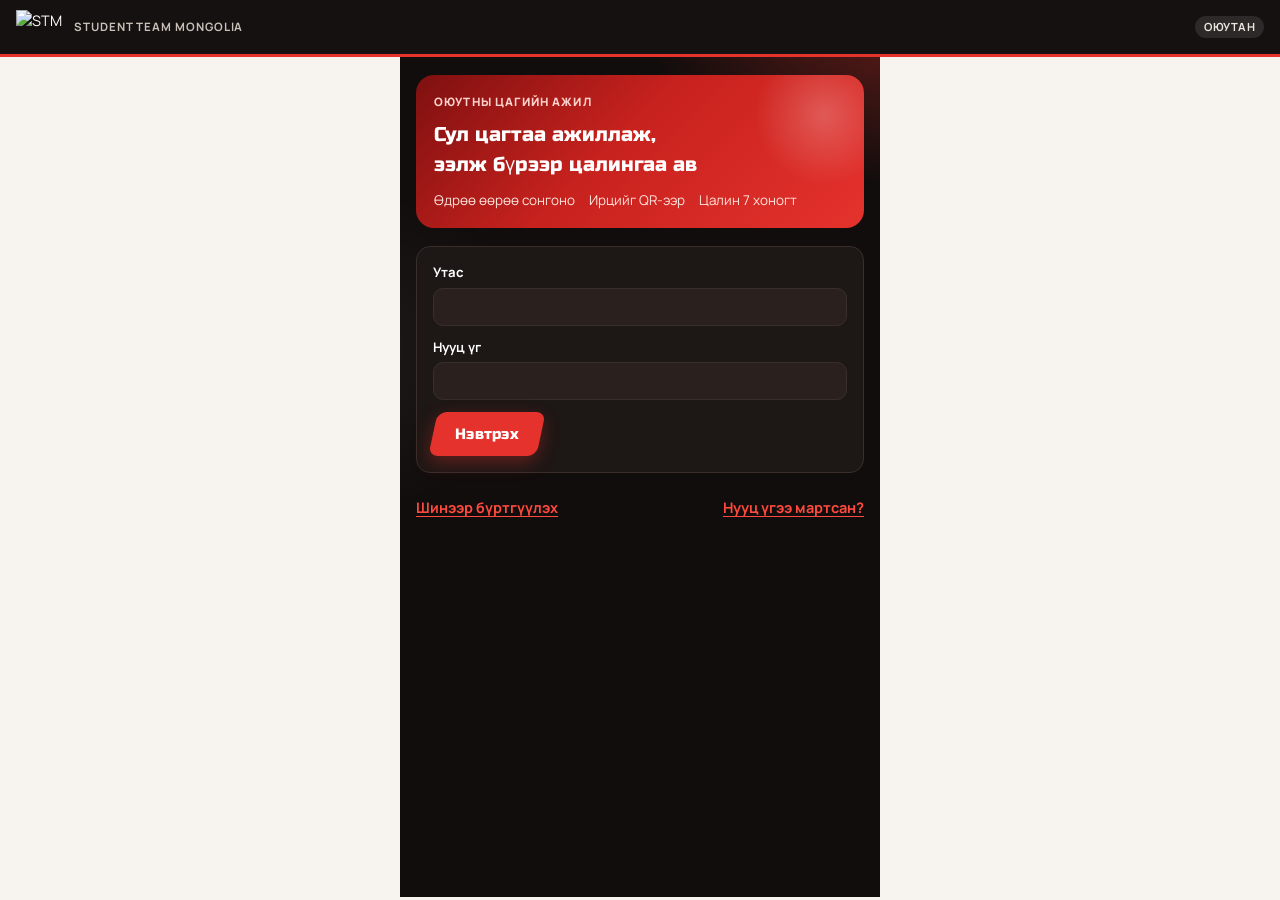
==== index.html @ 78bfb68c "STM апп: шинэ хувилбар" ====
<!doctype html>
<html lang="mn">
<head>
<meta charset="utf-8">
<meta name="viewport" content="width=device-width,initial-scale=1,viewport-fit=cover">
<title>Student Team Mongolia — цагийн ажил</title>
<meta name="theme-color" content="#141110">
<link rel="icon" href="icons/icon-192.png">
<link rel="apple-touch-icon" href="icons/apple-touch-icon.png">
<link rel="manifest" href="manifest-student.webmanifest">
<link rel="preconnect" href="https://fonts.googleapis.com">
<link rel="preconnect" href="https://fonts.gstatic.com" crossorigin>
<link rel="stylesheet" href="https://fonts.googleapis.com/css2?family=Russo+One&family=Manrope:wght@400;500;600;700;800&display=swap">
<link rel="stylesheet" href="app.css">
</head>
<body>
<div id="app"></div>
<div id="layer"></div>
<script>const ROLE = "student";</script>
<script src="config.js"></script>
<script src="logic.js"></script>
<script>if ("serviceWorker" in navigator) navigator.serviceWorker.register("sw.js");</script>
<script src="app.js"></script>
</body>
</html>
---- app.css ----
/* Layout: black top bar with the STM logo; admin/client = light work area with sidebar; student = dark neon phone column with bottom tabs */
:root{
  --ink:#141110; --black:#141110; --red:#E5322D; --red2:#FF5A3C; --yellow:#E5322D;
  --bg:#F7F4F0; --surface:#FFFFFF; --sunk:#F1ECE6; --fg:#161312; --muted:#6C655F; --line:#E7E0D8;
  --blue:#E5322D; --blue-ink:#FFFFFF; --blue-soft:#FDE6E3;
  --sun:#E5322D; --sun-soft:#FDE6E3; --sun-ink:#B3201C;
  --ok:#14804A; --ok-soft:#DDF4E7; --warn:#A35A00; --warn-soft:#FFEFD6; --bad:#C81E3A; --bad-soft:#FFE1E6;
  --display:"Russo One","Manrope",system-ui,sans-serif;
  --body:"Manrope",system-ui,-apple-system,"Segoe UI",sans-serif;
  --r:14px;
}
@media (prefers-color-scheme: dark){:root:not([data-theme="light"]){
  --bg:#121010; --surface:#1C1817; --sunk:#26201F; --fg:#F7F3EE; --muted:#ABA39A; --line:#352D2A;
  --blue:#FF5A4C; --blue-ink:#140C0B; --blue-soft:#3A1B18;
  --sun-soft:#3A1B18; --sun-ink:#FF9A8F;
  --ok:#5ED79A; --ok-soft:#123326; --warn:#FFB851; --warn-soft:#382609; --bad:#FF7A8C; --bad-soft:#3D1420;
  color-scheme:dark}}
:root[data-theme="dark"]{
  --bg:#121010; --surface:#1C1817; --sunk:#26201F; --fg:#F7F3EE; --muted:#ABA39A; --line:#352D2A;
  --blue:#FF5A4C; --blue-ink:#140C0B; --blue-soft:#3A1B18;
  --sun-soft:#3A1B18; --sun-ink:#FF9A8F;
  --ok:#5ED79A; --ok-soft:#123326; --warn:#FFB851; --warn-soft:#382609; --bad:#FF7A8C; --bad-soft:#3D1420;
  color-scheme:dark}
*{box-sizing:border-box}
html,body{min-height:100%}
body{background:var(--bg);color:var(--fg);font:14.5px/1.5 var(--body);margin:0}
h1,h2,h3{margin:0;text-wrap:balance}
h1{font-family:var(--display);font-weight:400;font-size:1.45rem;letter-spacing:.005em}
h2{font-family:var(--display);font-weight:400;font-size:1.08rem}
h3{font-size:.95rem;font-weight:800}
button,input,select,textarea{font:inherit;color:inherit}
button{cursor:pointer}
:focus-visible{outline:2px solid var(--blue);outline-offset:2px}
.num{font-variant-numeric:tabular-nums}
.muted{color:var(--muted)} .small{font-size:.82rem}
.row{display:flex;flex-wrap:wrap;gap:8px;align-items:center}
.between{justify-content:space-between}
.stack{display:grid;gap:12px}
.grid2{display:grid;grid-template-columns:repeat(auto-fit,minmax(240px,1fr));gap:12px}

/* top bar — always black so the red logo pops */
.top{position:sticky;top:env(safe-area-inset-top,0px);z-index:20;background:var(--black);color:#fff;padding:10px 16px;display:flex;flex-wrap:wrap;gap:10px;align-items:center;justify-content:space-between;border-bottom:3px solid var(--yellow)}
.brand{display:flex;align-items:center;gap:12px}
.brand img{height:34px;width:auto;display:block}
.brand span{font-size:.72rem;color:#C9C0B8;letter-spacing:.08em;text-transform:uppercase;font-weight:700}
.seg{display:inline-flex;background:var(--sunk);border-radius:999px;padding:3px;gap:2px}
.top .seg{background:rgba(255,255,255,.1)}
.seg button{border:0;background:transparent;padding:6px 14px;border-radius:999px;font-weight:700;font-size:.84rem;color:var(--muted)}
.top .seg button{color:#D8D0C8}
.seg button[aria-pressed="true"]{background:var(--surface);color:var(--fg)}
.top .seg button[aria-pressed="true"]{background:var(--yellow);color:#fff}
.top select{background:rgba(255,255,255,.1);color:#fff;border:1px solid rgba(255,255,255,.2);border-radius:999px;padding:6px 12px;font-weight:600}
.top select option{color:#141110}
.top .btn{background:transparent;border-color:rgba(255,255,255,.25);color:#fff}
.demo{font-size:.7rem;background:rgba(255,255,255,.1);color:#EDE6DE;padding:3px 9px;border-radius:999px;font-weight:700;letter-spacing:.04em;text-transform:uppercase}

/* admin shell */
.shell{display:grid;grid-template-columns:210px minmax(0,1fr);min-height:calc(100vh - 60px)}
.side{border-right:1px solid var(--line);background:var(--surface);padding:14px 10px;display:flex;flex-direction:column;gap:2px}
.side button{border:0;background:transparent;text-align:left;padding:9px 12px;border-radius:10px;font-weight:700;color:var(--muted);display:flex;justify-content:space-between;align-items:center}
.side button:hover{background:var(--sunk)}
.side button[aria-current="page"]{background:var(--blue-soft);color:var(--blue)}
.side .badge{background:var(--yellow);color:#fff;border-radius:999px;font-size:.7rem;padding:1px 7px;font-weight:800}
.main{padding:22px 16px 48px;min-width:0}
.wrap{max-width:1080px;margin:0 auto;display:grid;gap:18px}
@media (max-width:760px){
  .shell{grid-template-columns:1fr}
  .side{flex-direction:row;overflow-x:auto;border-right:0;border-bottom:1px solid var(--line);padding:8px 12px}
  .side button{white-space:nowrap;flex:none}
}

/* cards */
.card{background:var(--surface);border:1px solid var(--line);border-radius:var(--r);padding:16px;display:grid;gap:12px;min-width:0}
.kpis{display:grid;grid-template-columns:repeat(auto-fit,minmax(150px,1fr));gap:10px}
.kpi{background:var(--surface);border:1px solid var(--line);border-radius:var(--r);padding:12px 14px}
.kpi b{font-family:var(--display);font-weight:400;font-size:1.45rem;display:block;line-height:1.2}
.kpi span{font-size:.8rem;color:var(--muted)}
.alert{display:flex;gap:10px;align-items:flex-start;padding:10px 12px;border-radius:10px;font-size:.88rem;font-weight:600}
.alert.warn{background:var(--warn-soft);color:var(--warn)}
.alert.bad{background:var(--bad-soft);color:var(--bad)}
.alert.ok{background:var(--ok-soft);color:var(--ok)}
.alert.info{background:var(--blue-soft);color:var(--fg);font-weight:500}
.pill{display:inline-block;padding:2px 9px;border-radius:999px;font-size:.74rem;font-weight:800;white-space:nowrap}
.p-blue{background:var(--blue-soft);color:var(--blue)} .p-ok{background:var(--ok-soft);color:var(--ok)}
.p-warn{background:var(--warn-soft);color:var(--warn)} .p-bad{background:var(--bad-soft);color:var(--bad)}
.p-sun{background:var(--sun-soft);color:var(--sun-ink)} .p-grey{background:var(--sunk);color:var(--muted)}
.tag{display:inline-block;font-size:.72rem;padding:2px 8px;border:1px solid var(--line);border-radius:6px;color:var(--muted);font-weight:600}

/* buttons */
.btn{border:1px solid var(--line);background:var(--surface);padding:8px 14px;border-radius:10px;font-weight:700}
.btn:hover:not(:disabled){filter:brightness(1.05)}
.btn.primary{background:var(--blue);border-color:var(--blue);color:var(--blue-ink)}
.btn.sun{background:var(--yellow);border-color:var(--yellow);color:#fff}
.btn.danger{color:var(--bad);border-color:var(--bad);background:transparent}
.btn.sm{padding:5px 10px;font-size:.82rem}
.btn:disabled{opacity:.45;cursor:default}
/* brand CTA: slanted like the logo */
.cta{position:relative;z-index:0;border:0;background:transparent;color:#fff;font-family:var(--display);font-weight:400;letter-spacing:.02em;padding:11px 22px;font-size:.92rem}
.cta::before{content:"";position:absolute;inset:0;background:var(--yellow);border-radius:9px;transform:skewX(-12deg);z-index:-1;box-shadow:0 6px 18px rgba(229,50,45,.35)}
.cta:disabled{opacity:.45;cursor:default}
label.f{display:grid;gap:5px;font-size:.82rem;font-weight:700;min-width:0}
input[type=text],input[type=number],input[type=date],input[type=time],input[type=email],input[type=tel],input[type=password],select,textarea{width:100%;background:var(--bg);border:1px solid var(--line);border-radius:10px;padding:8px 10px;font-weight:500}
.chk{display:flex;gap:7px;align-items:center;font-size:.86rem;font-weight:600}

/* tables */
.tbl{overflow-x:auto;border:1px solid var(--line);border-radius:12px}
table{border-collapse:collapse;width:100%;font-size:.86rem}
th,td{text-align:left;padding:9px 11px;border-bottom:1px solid var(--line);vertical-align:top}
th{font-size:.7rem;text-transform:uppercase;letter-spacing:.07em;color:var(--muted);background:var(--sunk);font-weight:800}
tr:last-child td{border-bottom:0}
td.r,th.r{text-align:right}
.bar{height:6px;background:var(--sunk);border-radius:999px;overflow:hidden;min-width:70px}
.bar i{display:block;height:100%;background:var(--blue);border-radius:999px}
.checks{display:grid;gap:6px;font-size:.86rem}
.checks div{display:flex;gap:8px;align-items:flex-start}
.ck{width:18px;height:18px;border-radius:50%;flex:none;display:grid;place-items:center;font-size:.7rem;font-weight:800;margin-top:1px}
.ck.y{background:var(--ok-soft);color:var(--ok)} .ck.n{background:var(--bad-soft);color:var(--bad)} .ck.i{background:var(--blue-soft);color:var(--blue)}

/* ===== student: black-red world, red actions ===== */
.phone{
  --bg:#110D0C; --surface:#1D1715; --sunk:#2A211E; --fg:#FFFFFF; --muted:#BDB2A8; --line:#3A2E2A;
  --blue:#FF4A3D; --blue-ink:#FFFFFF; --blue-soft:#3A1B18;
  --sun-soft:#3A1B18; --sun-ink:#FF9A8F;
  --ok:#62E3A0; --ok-soft:#123A2C; --warn:#FFC266; --warn-soft:#3D2A10; --bad:#FF7A8C; --bad-soft:#45161F;
  color-scheme:dark;
  max-width:480px;margin:0 auto;min-height:calc(100vh - 60px);display:flex;flex-direction:column;color:var(--fg);
  background:
    radial-gradient(420px 280px at 110% -8%, rgba(229,50,45,.45), transparent 70%),
    radial-gradient(360px 240px at -20% 35%, rgba(255,255,255,.06), transparent 70%),
    var(--bg);
}
.phone .main{flex:1;padding:18px 16px 96px}
.phone .card,.phone .job,.phone .kpi{background:var(--surface);border-color:var(--line)}
.phone .btn{background:var(--sunk);border-color:var(--line);color:var(--fg)}
.phone .btn.primary{background:var(--yellow);border-color:var(--yellow);color:#fff}
.phone .btn.danger{background:transparent;color:var(--bad);border-color:var(--bad)}
.phone .alert.info{background:var(--blue-soft);color:var(--fg)}
.phone input[type=text],.phone input[type=email],.phone input[type=tel],.phone input[type=password],.phone input[type=date]{background:var(--sunk)}
.hero{border-radius:18px;padding:18px;display:grid;gap:10px;background:linear-gradient(135deg,#7E1010 0%,#C8221E 45%,#E5322D 100%);position:relative;overflow:hidden}
.hero::after{content:"";position:absolute;right:-30px;top:-30px;width:140px;height:140px;border-radius:50%;background:radial-gradient(circle,rgba(255,255,255,.22),transparent 70%)}
.hero .eyebrow{font-size:.72rem;font-weight:800;letter-spacing:.1em;text-transform:uppercase;color:#FFD2CC}
.hero h2{font-size:1.25rem}
.hero .facts{color:#FFE4DC}
.hero .facts b{color:#fff}
.score{display:grid;place-items:center;width:58px;height:58px;border-radius:50%;background:conic-gradient(#FF4A3D calc(var(--v)*1%),rgba(255,255,255,.12) 0);position:relative}
.score::before{content:"";position:absolute;inset:5px;border-radius:50%;background:var(--bg)}
.score b{position:relative;font-family:var(--display);font-weight:400;font-size:1.1rem}
.tabs{position:sticky;bottom:0;background:rgba(17,13,12,.94);backdrop-filter:blur(8px);border-top:1px solid var(--line);display:grid;grid-template-columns:repeat(5,1fr);padding:6px 4px calc(6px + env(safe-area-inset-bottom,0px))}
.tabs button{border:0;background:transparent;display:grid;justify-items:center;gap:2px;font-size:.7rem;font-weight:700;color:var(--muted);padding:4px 0;position:relative}
.tabs button svg{width:22px;height:22px}
.tabs button[aria-current="page"]{color:#FF4A3D}
.tabs .dot{position:absolute;top:2px;right:calc(50% - 16px);width:8px;height:8px;border-radius:50%;background:var(--red)}
.job{background:var(--surface);border:1px solid var(--line);border-radius:var(--r);padding:14px;display:grid;gap:10px}
.job .pay{font-family:var(--display);font-size:1.1rem;color:#FF4A3D}
.job.locked{opacity:.7}
.facts{display:flex;flex-wrap:wrap;gap:6px 14px;font-size:.84rem;color:var(--muted)}
.facts b{color:var(--fg);font-weight:700}
.daychip{position:relative;display:inline-block}
.daychip input{position:absolute;opacity:0;inset:0;margin:0;cursor:pointer}
.daychip span{display:inline-block;padding:6px 10px;border:1px solid var(--line);border-radius:8px;font-size:.8rem;font-weight:700;background:var(--sunk)}
.daychip input:checked+span{background:var(--yellow);border-color:var(--yellow);color:#fff}
.daychip input:focus-visible+span{outline:2px solid #fff;outline-offset:2px}
.daychip.off span{opacity:.35;text-decoration:line-through;cursor:not-allowed}

/* messages */
.msg{padding:10px 12px;border-radius:14px;max-width:88%;font-size:.88rem}
.msg.in{background:var(--surface);border:1px solid var(--line)}
.msg.out{background:var(--blue);color:var(--blue-ink);justify-self:end}
.msg small{display:block;opacity:.7;font-size:.7rem;margin-top:3px}

/* modal + toast */
.scrim{position:fixed;inset:0;background:rgba(10,6,5,.65);display:grid;place-items:center;padding:16px;z-index:50}
.modal{background:#1D1715;color:#fff;border:1px solid #3A2E2A;border-radius:18px;max-width:440px;width:100%;padding:22px;display:grid;gap:14px;max-height:90vh;overflow:auto;--muted:#BDB2A8;--line:#3A2E2A;--sunk:#2A211E;--bg:#2A211E;--surface:#1D1715;--fg:#fff;--bad:#FF7A8C;--bad-soft:#45161F;--blue:#FF4A3D;--blue-ink:#fff}
.modal .btn{background:#2A211E;border-color:#3A2E2A;color:#fff}
.modal .btn.primary{background:var(--yellow);border-color:var(--yellow);color:#fff}
.modal .btn.danger{background:transparent;color:#FF7A8C;border-color:#FF7A8C}
.scan{height:150px;border-radius:14px;background:#2A211E;display:grid;place-items:center;position:relative;overflow:hidden}
.scan svg{width:64px;height:64px;color:#FF4A3D}
@media (prefers-reduced-motion:no-preference){.scan.go::after{content:"";position:absolute;left:0;right:0;height:3px;background:var(--red);box-shadow:0 0 12px var(--red);animation:sweep 1.1s ease-in-out infinite}}
@keyframes sweep{0%{top:10%}50%{top:88%}100%{top:10%}}
.toast{position:fixed;left:50%;bottom:calc(84px + env(safe-area-inset-bottom,0px));transform:translateX(-50%);background:var(--yellow);color:#fff;padding:10px 16px;border-radius:12px;font-size:.88rem;font-weight:800;z-index:60;max-width:calc(100% - 32px);box-shadow:0 8px 24px rgba(0,0,0,.25)}

/* document */
.doc{background:#fff;color:#16202B;border:1px solid var(--line);border-radius:8px;padding:28px;font-size:.88rem;display:grid;gap:12px}
.doc h3{font-size:1rem;text-align:center;letter-spacing:.02em}
.doc table{font-size:.84rem} .doc th{background:#F3EEE8;color:#5A524B} .doc td,.doc th{border-bottom:1px solid #E5DED6}
.doc .head{display:flex;justify-content:space-between;gap:12px;flex-wrap:wrap;font-size:.8rem;color:#5A524B;align-items:center}
.doc .head img{height:22px}
.q{display:grid;gap:6px;padding:12px;border:1px solid var(--line);border-radius:12px}
.q label{display:flex;gap:8px;align-items:center;padding:6px 8px;border-radius:8px;cursor:pointer}
.q label:hover{background:var(--sunk)}
.video{aspect-ratio:16/9;max-width:100%;border-radius:14px;background:linear-gradient(135deg,#7E1010,#E5322D);color:#fff;display:grid;place-items:center;text-align:center;padding:16px;text-decoration:none;font-weight:700}
.video svg{width:54px;height:54px;color:#fff}
details>summary{cursor:pointer;font-weight:800}

/* ===== нэмэлт: нэвтрэх, ачаалал, хэвлэх ===== */
html,body{-webkit-text-size-adjust:100%}
.auth{max-width:480px}
.phone .wrap.auth{max-width:none}
.linkbtn{border:0;background:transparent;color:var(--blue);font-weight:700;padding:6px 0;text-decoration:underline;text-underline-offset:3px}
.hp{position:absolute!important;left:-9999px!important;width:1px;height:1px;opacity:0}
.toast.bad{background:#2A1A1A;color:#FFD4D4;border:1px solid var(--bad)}
body::before{content:"";position:fixed;top:0;left:0;height:3px;width:0;background:var(--red2);z-index:100;transition:width .2s,opacity .3s;opacity:0}
body.busy::before{width:70%;opacity:1;transition:width 8s cubic-bezier(.1,.7,.2,1)}
body.busy{cursor:progress}
.chatgrid{grid-template-columns:minmax(180px,240px) minmax(0,1fr)}
@media (max-width:640px){.chatgrid{grid-template-columns:1fr}}
.alert a{color:inherit}
[data-live]:fullscreen{display:grid;place-content:center;gap:18px;background:#fff;color:#141110}
[data-live]:fullscreen .lq{width:min(70vh,80vw)!important}
.phone .tabs{position:sticky}
@media print{
  .top,.side,.tabs,.btn,.alert,select,label.f,.seg,.row>button{display:none!important}
  .shell{display:block}.main{padding:0}.doc{border:0;break-inside:avoid;margin-bottom:24px}
  body{background:#fff}
}
@media (max-width:520px){
  .top{flex-wrap:nowrap;padding:8px 12px}
  .brand span{display:none}
  .brand img{height:28px}
  .top .demo{max-width:46vw;overflow:hidden;text-overflow:ellipsis;white-space:nowrap}
}
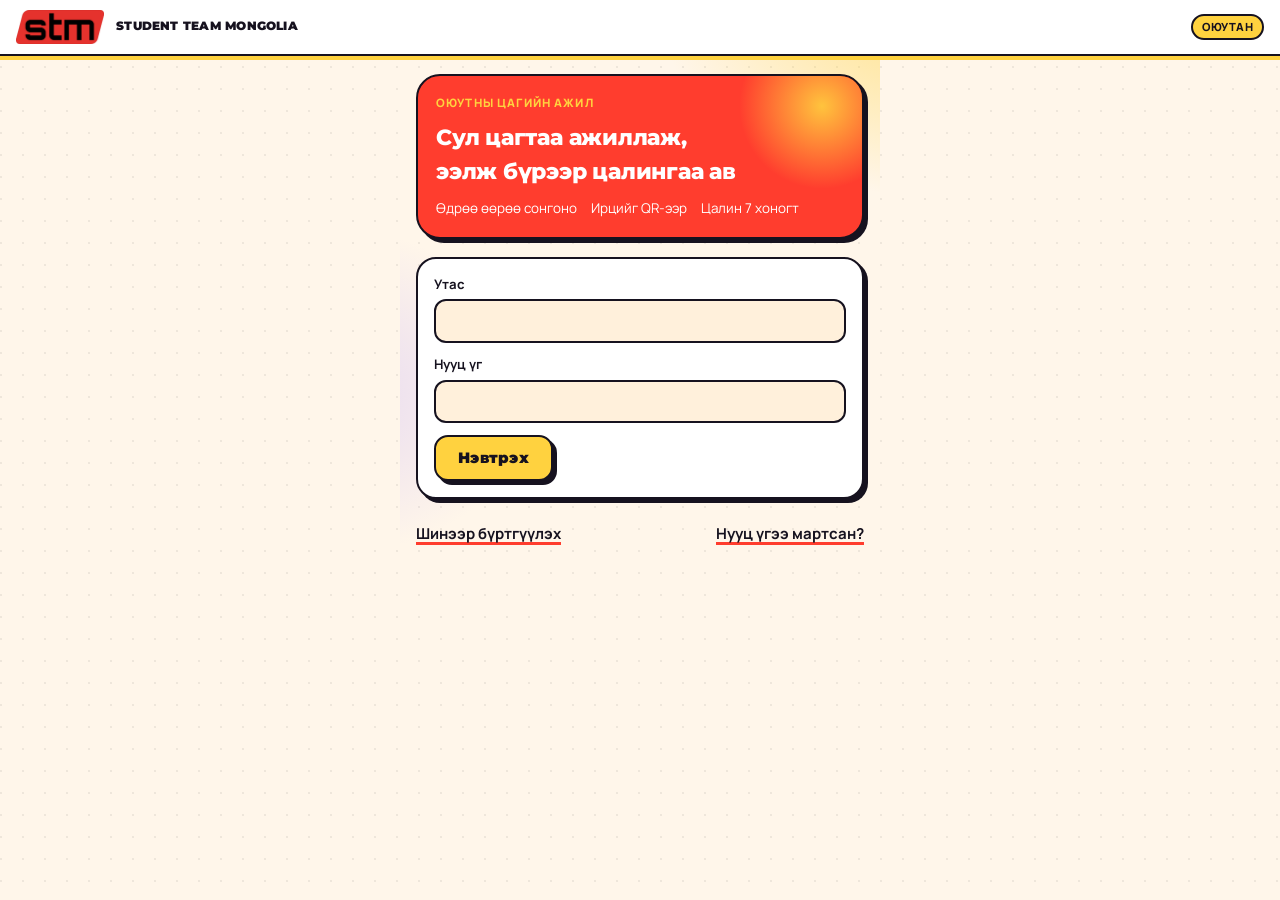
==== commit 8eed85f2: "Add files via upload" ====
--- a/index.html
+++ b/index.html
@@ -4,13 +4,13 @@
 <meta charset="utf-8">
 <meta name="viewport" content="width=device-width,initial-scale=1,viewport-fit=cover">
 <title>Student Team Mongolia — цагийн ажил</title>
-<meta name="theme-color" content="#141110">
+<meta name="theme-color" content="#FFF6EA">
 <link rel="icon" href="icons/icon-192.png">
 <link rel="apple-touch-icon" href="icons/apple-touch-icon.png">
 <link rel="manifest" href="manifest-student.webmanifest">
 <link rel="preconnect" href="https://fonts.googleapis.com">
 <link rel="preconnect" href="https://fonts.gstatic.com" crossorigin>
-<link rel="stylesheet" href="https://fonts.googleapis.com/css2?family=Russo+One&family=Manrope:wght@400;500;600;700;800&display=swap">
+<link rel="stylesheet" href="https://fonts.googleapis.com/css2?family=Montserrat:wght@800;900&family=Manrope:wght@400;500;600;700;800&display=swap">
 <link rel="stylesheet" href="app.css">
 </head>
 <body>
--- a/app.css
+++ b/app.css
@@ -220,3 +220,137 @@
   .brand img{height:28px}
   .top .demo{max-width:46vw;overflow:hidden;text-overflow:ellipsis;white-space:nowrap}
 }
+
+/* =====================================================================
+   v2 ДИЗАЙН — залуу, тод: цайвар дэвсгэр, олон өнгө, бүдүүн хүрээ,
+   хатуу сүүдэр. Энэ блок дээрх бүх загварыг дарна.
+   ===================================================================== */
+:root,:root[data-theme="dark"]{
+  --ink:#16121F; --black:#16121F;
+  --red:#FF3D2E; --red2:#FF7A1A; --yellow:#FF3D2E;
+  --sunny:#FFD23F; --mint:#3DDC97; --sky:#5BC8F5; --lilac:#B49CFF; --pink:#FF8FC7;
+  --bg:#FFF6EA; --surface:#FFFFFF; --sunk:#FFF0DB; --fg:#16121F; --muted:#5E5670; --line:#16121F;
+  --blue:#FF3D2E; --blue-ink:#FFFFFF; --blue-soft:#FFE1DD;
+  --sun:#FF3D2E; --sun-soft:#FFF1B8; --sun-ink:#7A5A00;
+  --ok:#0B8A55; --ok-soft:#D4F8E7; --warn:#A35A00; --warn-soft:#FFEFC2; --bad:#D4153A; --bad-soft:#FFE0E7;
+  --display:"Montserrat","Manrope",system-ui,sans-serif;
+  --r:20px; --bw:2px; --shadow:4px 4px 0 var(--ink); --shadow-sm:2px 2px 0 var(--ink);
+  color-scheme:light;
+}
+@media (prefers-color-scheme: dark){:root:not([data-theme="light"]){
+  --bg:#FFF6EA; --surface:#FFFFFF; --sunk:#FFF0DB; --fg:#16121F; --muted:#5E5670; --line:#16121F;
+  --blue:#FF3D2E; --blue-ink:#FFFFFF; --blue-soft:#FFE1DD; --sun-soft:#FFF1B8; --sun-ink:#7A5A00;
+  --ok:#0B8A55; --ok-soft:#D4F8E7; --warn:#A35A00; --warn-soft:#FFEFC2; --bad:#D4153A; --bad-soft:#FFE0E7;
+  color-scheme:light}}
+body{background:var(--bg) radial-gradient(circle at 1px 1px, rgba(22,18,31,.07) 1px, transparent 0) 0 0/22px 22px;font-size:15px}
+h1{font-family:var(--display);font-weight:900;font-size:1.7rem;letter-spacing:-.02em}
+h2{font-family:var(--display);font-weight:800;font-size:1.12rem;letter-spacing:-.01em}
+h3{font-weight:800}
+
+/* толгой */
+.top{background:var(--surface);color:var(--fg);border-bottom:var(--bw) solid var(--ink);box-shadow:0 4px 0 var(--sunny)}
+.brand span{color:var(--fg);font-family:var(--display);font-weight:900;letter-spacing:.02em}
+.top .demo{background:var(--sunny);color:var(--ink);border:var(--bw) solid var(--ink);font-weight:800}
+.top .btn{background:var(--surface);color:var(--ink);border-color:var(--ink)}
+
+/* карт, KPI */
+.card,.kpi,.job{border:var(--bw) solid var(--ink);border-radius:var(--r);box-shadow:var(--shadow);background:var(--surface)}
+.kpis .kpi:nth-child(4n+1){background:var(--sunny)}
+.kpis .kpi:nth-child(4n+2){background:var(--mint)}
+.kpis .kpi:nth-child(4n+3){background:var(--sky)}
+.kpis .kpi:nth-child(4n+4){background:var(--pink)}
+.kpi b{font-family:var(--display);font-weight:900;font-size:1.7rem;color:var(--ink)}
+.kpi span{color:var(--ink);font-weight:700;opacity:.8}
+.tbl{border:var(--bw) solid var(--ink);border-radius:14px;background:var(--surface)}
+th{background:var(--sunny);color:var(--ink);border-bottom:var(--bw) solid var(--ink)}
+td{border-bottom-color:rgba(22,18,31,.12)}
+.doc{border:var(--bw) solid var(--ink);box-shadow:var(--shadow);border-radius:14px}
+.doc th{background:var(--sunk)}
+.alert{border:var(--bw) solid var(--ink);border-radius:14px;font-weight:700}
+.alert.info{background:#E3F4FF}
+.q{border:var(--bw) solid var(--ink);border-radius:14px;background:var(--surface)}
+
+/* товч */
+.btn{border:var(--bw) solid var(--ink);border-radius:12px;box-shadow:var(--shadow-sm);font-weight:800;transition:transform .08s,box-shadow .08s}
+.btn:active:not(:disabled){transform:translate(2px,2px);box-shadow:none}
+.btn.primary,.btn.sun{background:var(--red);border-color:var(--ink);color:#fff}
+.btn.danger{background:var(--surface);color:var(--bad);border-color:var(--ink)}
+.cta{color:var(--ink);font-family:var(--display);font-weight:900;padding:12px 24px;text-transform:none}
+.cta::before{background:var(--sunny);border:var(--bw) solid var(--ink);border-radius:14px;transform:none;box-shadow:var(--shadow)}
+.cta:active:not(:disabled)::before{transform:translate(3px,3px);box-shadow:none}
+.linkbtn{color:var(--ink);text-decoration-color:var(--red);text-decoration-thickness:3px}
+
+/* шошго */
+.pill{border:var(--bw) solid var(--ink);padding:2px 10px}
+.p-blue{background:var(--sky);color:var(--ink)} .p-ok{background:var(--mint);color:var(--ink)}
+.p-warn{background:var(--sunny);color:var(--ink)} .p-bad{background:var(--red);color:#fff}
+.p-sun{background:var(--lilac);color:var(--ink)} .p-grey{background:#EDE6F5;color:var(--ink)}
+.tag{border:var(--bw) solid var(--ink);color:var(--ink);background:var(--sunk);border-radius:999px;font-weight:700}
+.bar{background:#EFE6D8;height:8px;border:1.5px solid var(--ink)}
+.bar i{background:var(--red)}
+
+/* оролт */
+input[type=text],input[type=number],input[type=date],input[type=time],input[type=email],input[type=tel],input[type=password],select,textarea{background:var(--surface);border:var(--bw) solid var(--ink);border-radius:12px;padding:10px 12px}
+input:focus,select:focus,textarea:focus{outline:none;box-shadow:var(--shadow-sm);border-color:var(--red)}
+.seg{background:var(--surface);border:var(--bw) solid var(--ink);box-shadow:var(--shadow-sm)}
+.seg button{color:var(--ink)}
+.seg button[aria-pressed="true"]{background:var(--sunny);color:var(--ink)}
+.daychip span{border:var(--bw) solid var(--ink);border-radius:10px;background:var(--surface);color:var(--ink)}
+.daychip input:checked+span{background:var(--mint);border-color:var(--ink);color:var(--ink)}
+
+/* админ цэс */
+.side{background:var(--surface);border-right:var(--bw) solid var(--ink)}
+.side button{color:var(--ink);font-weight:800;border:var(--bw) solid transparent}
+.side button:hover{background:var(--sunk)}
+.side button[aria-current="page"]{background:var(--sunny);color:var(--ink);border-color:var(--ink);box-shadow:var(--shadow-sm)}
+.side .badge{background:var(--red);border:1.5px solid var(--ink)}
+@media (max-width:760px){.side{border-right:0;border-bottom:var(--bw) solid var(--ink)}}
+
+/* оюутны апп: цайвар, тод */
+.phone{
+  --bg:#FFF6EA; --surface:#FFFFFF; --sunk:#FFF0DB; --fg:#16121F; --muted:#5E5670; --line:#16121F;
+  --blue:#FF3D2E; --blue-ink:#FFFFFF; --blue-soft:#FFE1DD; --sun-soft:#FFF1B8; --sun-ink:#7A5A00;
+  --ok:#0B8A55; --ok-soft:#D4F8E7; --warn:#A35A00; --warn-soft:#FFEFC2; --bad:#D4153A; --bad-soft:#FFE0E7;
+  color-scheme:light; color:var(--fg);
+  background:radial-gradient(380px 260px at 110% -5%, rgba(255,210,63,.55), transparent 70%),radial-gradient(340px 240px at -20% 40%, rgba(180,156,255,.35), transparent 70%),transparent;
+}
+.phone .card,.phone .job,.phone .kpi{border-color:var(--ink)}
+.phone .btn{background:var(--surface);border-color:var(--ink);color:var(--ink)}
+.phone .btn.primary{background:var(--red);color:#fff}
+.phone .btn.danger{background:var(--surface);color:var(--bad)}
+.phone .alert.info{background:#E3F4FF;color:var(--ink)}
+.hero{background:var(--red);color:#fff;border:var(--bw) solid var(--ink);box-shadow:var(--shadow);border-radius:24px}
+.hero::after{background:radial-gradient(circle,rgba(255,210,63,.9),transparent 65%);width:180px;height:180px;right:-50px;top:-60px}
+.hero .eyebrow{color:var(--sunny)}
+.hero .facts,.hero .facts b{color:#fff}
+.hero h2{font-size:1.4rem}
+.job .pay{color:var(--red);font-family:var(--display);font-weight:900}
+.score{background:conic-gradient(var(--red) calc(var(--v)*1%),#EFE6D8 0);border:var(--bw) solid var(--ink)}
+.score::before{background:var(--sunny)}
+.tabs{background:var(--surface);border-top:var(--bw) solid var(--ink);backdrop-filter:none}
+.tabs button{color:var(--muted)}
+.tabs button[aria-current="page"]{color:var(--ink)}
+.tabs button[aria-current="page"] svg{background:var(--sunny);border:var(--bw) solid var(--ink);border-radius:12px;padding:3px;width:30px;height:30px;box-shadow:var(--shadow-sm)}
+.tabs .dot{background:var(--red);border:1.5px solid var(--ink)}
+.msg.in{border:var(--bw) solid var(--ink)}
+.msg.out{background:var(--sky);color:var(--ink);border:var(--bw) solid var(--ink)}
+
+/* modal, toast */
+.scrim{background:rgba(22,18,31,.55)}
+.modal{background:var(--surface);color:var(--fg);border:var(--bw) solid var(--ink);box-shadow:6px 6px 0 var(--ink);--muted:#5E5670;--line:#16121F;--sunk:#FFF0DB;--bg:#FFF6EA;--surface:#FFFFFF;--fg:#16121F;--bad:#D4153A;--bad-soft:#FFE0E7;--blue:#FF3D2E;--blue-ink:#fff}
+.modal .btn{background:var(--surface);border-color:var(--ink);color:var(--ink)}
+.modal .btn.primary{background:var(--red);color:#fff}
+.modal .btn.danger{background:var(--surface);color:var(--bad)}
+.scan{background:var(--sunny);border:var(--bw) solid var(--ink)}
+.scan svg{color:var(--ink)}
+.toast{background:var(--ink);color:#fff;border:var(--bw) solid var(--ink);box-shadow:4px 4px 0 var(--sunny);border-radius:14px}
+.toast.bad{background:var(--red);color:#fff;box-shadow:4px 4px 0 var(--ink)}
+.video{background:var(--lilac);color:var(--ink);border:var(--bw) solid var(--ink);box-shadow:var(--shadow)}
+.video svg{color:var(--ink)}
+body::before{background:var(--sunny);height:4px}
+[data-live]{background:var(--sunny)!important}
+@media (max-width:520px){
+  .top>.row{flex-wrap:nowrap;gap:6px}
+  .top .demo{max-width:42vw;font-size:.66rem}
+  .top .btn.sm{padding:5px 8px}
+}
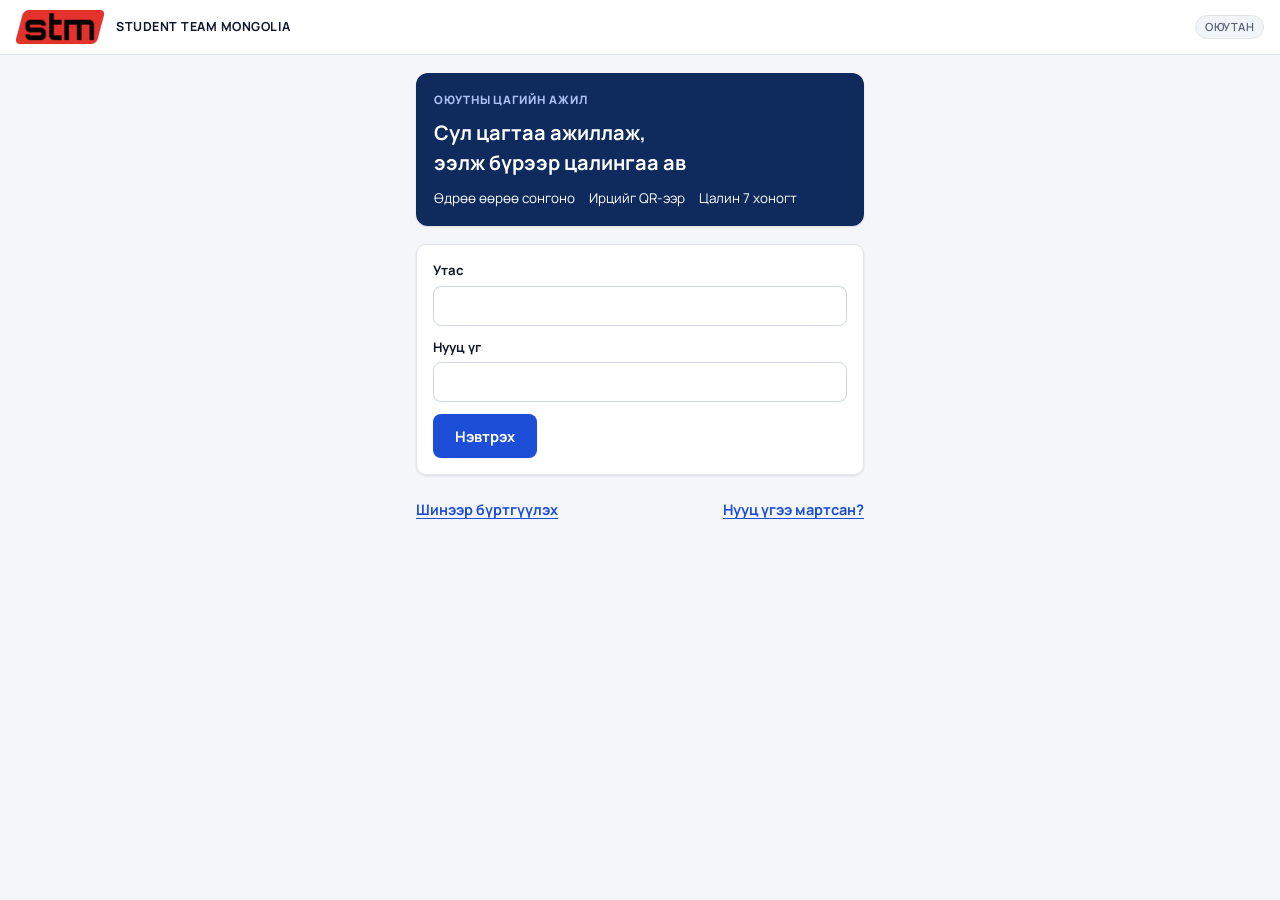
==== commit d7400944: "Дизайн v3: албан, тайван загвар Co-Authored-By: Claude Opus 5.5 <noreply@anthropic.com> Claude-Sessi" ====
--- a/index.html
+++ b/index.html
@@ -4,13 +4,13 @@
 <meta charset="utf-8">
 <meta name="viewport" content="width=device-width,initial-scale=1,viewport-fit=cover">
 <title>Student Team Mongolia — цагийн ажил</title>
-<meta name="theme-color" content="#FFF6EA">
+<meta name="theme-color" content="#FFFFFF">
 <link rel="icon" href="icons/icon-192.png">
 <link rel="apple-touch-icon" href="icons/apple-touch-icon.png">
 <link rel="manifest" href="manifest-student.webmanifest">
 <link rel="preconnect" href="https://fonts.googleapis.com">
 <link rel="preconnect" href="https://fonts.gstatic.com" crossorigin>
-<link rel="stylesheet" href="https://fonts.googleapis.com/css2?family=Montserrat:wght@800;900&family=Manrope:wght@400;500;600;700;800&display=swap">
+<link rel="stylesheet" href="https://fonts.googleapis.com/css2?family=Manrope:wght@400;500;600;700;800&display=swap">
 <link rel="stylesheet" href="app.css">
 </head>
 <body>
--- a/app.css
+++ b/app.css
@@ -222,133 +222,134 @@
 }
 
 /* =====================================================================
-   v2 ДИЗАЙН — залуу, тод: цайвар дэвсгэр, олон өнгө, бүдүүн хүрээ,
-   хатуу сүүдэр. Энэ блок дээрх бүх загварыг дарна.
+   v3 ДИЗАЙН — албан, тайван: цагаан гадаргуу, нимгэн саарал хүрээ,
+   зөөлөн сүүдэр, хар хөх үндсэн өнгө. Энэ блок дээрх бүх загварыг дарна.
    ===================================================================== */
 :root,:root[data-theme="dark"]{
-  --ink:#16121F; --black:#16121F;
-  --red:#FF3D2E; --red2:#FF7A1A; --yellow:#FF3D2E;
-  --sunny:#FFD23F; --mint:#3DDC97; --sky:#5BC8F5; --lilac:#B49CFF; --pink:#FF8FC7;
-  --bg:#FFF6EA; --surface:#FFFFFF; --sunk:#FFF0DB; --fg:#16121F; --muted:#5E5670; --line:#16121F;
-  --blue:#FF3D2E; --blue-ink:#FFFFFF; --blue-soft:#FFE1DD;
-  --sun:#FF3D2E; --sun-soft:#FFF1B8; --sun-ink:#7A5A00;
-  --ok:#0B8A55; --ok-soft:#D4F8E7; --warn:#A35A00; --warn-soft:#FFEFC2; --bad:#D4153A; --bad-soft:#FFE0E7;
-  --display:"Montserrat","Manrope",system-ui,sans-serif;
-  --r:20px; --bw:2px; --shadow:4px 4px 0 var(--ink); --shadow-sm:2px 2px 0 var(--ink);
+  --ink:#0F172A; --black:#0F172A;
+  --red:#1D4ED8; --red2:#1D4ED8; --yellow:#1D4ED8; --brand:#D7262B;
+  --bg:#F4F6F9; --surface:#FFFFFF; --sunk:#F1F4F8; --fg:#0F172A; --muted:#5B6474; --line:#E2E6EC;
+  --blue:#1D4ED8; --blue-ink:#FFFFFF; --blue-soft:#E8EFFD;
+  --sun:#1D4ED8; --sun-soft:#E8EFFD; --sun-ink:#1E3A8A;
+  --ok:#15803D; --ok-soft:#E7F6EC; --warn:#B45309; --warn-soft:#FDF3E2; --bad:#B91C1C; --bad-soft:#FDECEC;
+  --display:"Manrope",system-ui,-apple-system,"Segoe UI",sans-serif;
+  --r:10px; --bw:1px; --shadow:0 1px 2px rgba(15,23,42,.05),0 1px 3px rgba(15,23,42,.06); --shadow-sm:0 1px 2px rgba(15,23,42,.06);
   color-scheme:light;
 }
 @media (prefers-color-scheme: dark){:root:not([data-theme="light"]){
-  --bg:#FFF6EA; --surface:#FFFFFF; --sunk:#FFF0DB; --fg:#16121F; --muted:#5E5670; --line:#16121F;
-  --blue:#FF3D2E; --blue-ink:#FFFFFF; --blue-soft:#FFE1DD; --sun-soft:#FFF1B8; --sun-ink:#7A5A00;
-  --ok:#0B8A55; --ok-soft:#D4F8E7; --warn:#A35A00; --warn-soft:#FFEFC2; --bad:#D4153A; --bad-soft:#FFE0E7;
+  --bg:#F4F6F9; --surface:#FFFFFF; --sunk:#F1F4F8; --fg:#0F172A; --muted:#5B6474; --line:#E2E6EC;
+  --blue:#1D4ED8; --blue-ink:#FFFFFF; --blue-soft:#E8EFFD; --sun-soft:#E8EFFD; --sun-ink:#1E3A8A;
+  --ok:#15803D; --ok-soft:#E7F6EC; --warn:#B45309; --warn-soft:#FDF3E2; --bad:#B91C1C; --bad-soft:#FDECEC;
   color-scheme:light}}
-body{background:var(--bg) radial-gradient(circle at 1px 1px, rgba(22,18,31,.07) 1px, transparent 0) 0 0/22px 22px;font-size:15px}
-h1{font-family:var(--display);font-weight:900;font-size:1.7rem;letter-spacing:-.02em}
-h2{font-family:var(--display);font-weight:800;font-size:1.12rem;letter-spacing:-.01em}
-h3{font-weight:800}
+body{background:var(--bg);font-size:14.5px}
+h1{font-family:var(--display);font-weight:700;font-size:1.45rem;letter-spacing:-.01em}
+h2{font-family:var(--display);font-weight:700;font-size:1.05rem;letter-spacing:0}
+h3{font-weight:700}
 
 /* толгой */
-.top{background:var(--surface);color:var(--fg);border-bottom:var(--bw) solid var(--ink);box-shadow:0 4px 0 var(--sunny)}
-.brand span{color:var(--fg);font-family:var(--display);font-weight:900;letter-spacing:.02em}
-.top .demo{background:var(--sunny);color:var(--ink);border:var(--bw) solid var(--ink);font-weight:800}
-.top .btn{background:var(--surface);color:var(--ink);border-color:var(--ink)}
+.top{background:var(--surface);color:var(--fg);border-bottom:1px solid var(--line);box-shadow:none}
+.brand span{color:var(--fg);font-family:var(--display);font-weight:700;letter-spacing:.04em;font-size:.78rem}
+.top .demo{background:var(--sunk);color:var(--muted);border:1px solid var(--line);font-weight:600}
+.top .btn{background:var(--surface);color:var(--fg);border-color:var(--line)}
 
 /* карт, KPI */
-.card,.kpi,.job{border:var(--bw) solid var(--ink);border-radius:var(--r);box-shadow:var(--shadow);background:var(--surface)}
-.kpis .kpi:nth-child(4n+1){background:var(--sunny)}
-.kpis .kpi:nth-child(4n+2){background:var(--mint)}
-.kpis .kpi:nth-child(4n+3){background:var(--sky)}
-.kpis .kpi:nth-child(4n+4){background:var(--pink)}
-.kpi b{font-family:var(--display);font-weight:900;font-size:1.7rem;color:var(--ink)}
-.kpi span{color:var(--ink);font-weight:700;opacity:.8}
-.tbl{border:var(--bw) solid var(--ink);border-radius:14px;background:var(--surface)}
-th{background:var(--sunny);color:var(--ink);border-bottom:var(--bw) solid var(--ink)}
-td{border-bottom-color:rgba(22,18,31,.12)}
-.doc{border:var(--bw) solid var(--ink);box-shadow:var(--shadow);border-radius:14px}
+.card,.kpi,.job{border:1px solid var(--line);border-radius:var(--r);box-shadow:var(--shadow);background:var(--surface)}
+.kpi{border-top:3px solid var(--blue)}
+.kpi b{font-family:var(--display);font-weight:700;font-size:1.5rem;color:var(--fg)}
+.kpi span{color:var(--muted);font-weight:500}
+.tbl{border:1px solid var(--line);border-radius:var(--r);background:var(--surface)}
+th{background:var(--sunk);color:var(--muted);border-bottom:1px solid var(--line);font-weight:600;font-size:.78rem;text-transform:uppercase;letter-spacing:.04em}
+td{border-bottom-color:var(--line)}
+.doc{border:1px solid var(--line);box-shadow:var(--shadow);border-radius:var(--r)}
 .doc th{background:var(--sunk)}
-.alert{border:var(--bw) solid var(--ink);border-radius:14px;font-weight:700}
-.alert.info{background:#E3F4FF}
-.q{border:var(--bw) solid var(--ink);border-radius:14px;background:var(--surface)}
+.alert{border:1px solid var(--line);border-left:3px solid var(--muted);border-radius:8px;font-weight:500}
+.alert.info{background:var(--blue-soft);border-left-color:var(--blue)}
+.alert.warn{border-left-color:var(--warn)} .alert.bad{border-left-color:var(--bad)} .alert.ok{border-left-color:var(--ok)}
+.q{border:1px solid var(--line);border-radius:var(--r);background:var(--surface)}
 
 /* товч */
-.btn{border:var(--bw) solid var(--ink);border-radius:12px;box-shadow:var(--shadow-sm);font-weight:800;transition:transform .08s,box-shadow .08s}
-.btn:active:not(:disabled){transform:translate(2px,2px);box-shadow:none}
-.btn.primary,.btn.sun{background:var(--red);border-color:var(--ink);color:#fff}
-.btn.danger{background:var(--surface);color:var(--bad);border-color:var(--ink)}
-.cta{color:var(--ink);font-family:var(--display);font-weight:900;padding:12px 24px;text-transform:none}
-.cta::before{background:var(--sunny);border:var(--bw) solid var(--ink);border-radius:14px;transform:none;box-shadow:var(--shadow)}
-.cta:active:not(:disabled)::before{transform:translate(3px,3px);box-shadow:none}
-.linkbtn{color:var(--ink);text-decoration-color:var(--red);text-decoration-thickness:3px}
+.btn{border:1px solid var(--line);border-radius:8px;box-shadow:var(--shadow-sm);font-weight:600;background:var(--surface);color:var(--fg);transition:background .12s,border-color .12s}
+.btn:hover:not(:disabled){border-color:#C9D0DA;background:var(--sunk)}
+.btn:active:not(:disabled){transform:none;box-shadow:none}
+.btn.primary,.btn.sun{background:var(--blue);border-color:var(--blue);color:#fff}
+.btn.primary:hover:not(:disabled),.btn.sun:hover:not(:disabled){background:#1E40AF;border-color:#1E40AF}
+.btn.danger{background:var(--surface);color:var(--bad);border-color:#F1C4C4}
+.cta{color:#fff;font-family:var(--display);font-weight:700;padding:11px 22px;letter-spacing:0}
+.cta::before{background:var(--blue);border:0;border-radius:8px;transform:none;box-shadow:var(--shadow-sm)}
+.cta:hover:not(:disabled)::before{background:#1E40AF}
+.cta:active:not(:disabled)::before{transform:none;box-shadow:none}
+.linkbtn{color:var(--blue);text-decoration-color:currentColor;text-decoration-thickness:1px}
 
 /* шошго */
-.pill{border:var(--bw) solid var(--ink);padding:2px 10px}
-.p-blue{background:var(--sky);color:var(--ink)} .p-ok{background:var(--mint);color:var(--ink)}
-.p-warn{background:var(--sunny);color:var(--ink)} .p-bad{background:var(--red);color:#fff}
-.p-sun{background:var(--lilac);color:var(--ink)} .p-grey{background:#EDE6F5;color:var(--ink)}
-.tag{border:var(--bw) solid var(--ink);color:var(--ink);background:var(--sunk);border-radius:999px;font-weight:700}
-.bar{background:#EFE6D8;height:8px;border:1.5px solid var(--ink)}
-.bar i{background:var(--red)}
+.pill{border:1px solid transparent;padding:2px 9px;font-weight:600}
+.p-blue{background:var(--blue-soft);color:#1E3A8A} .p-ok{background:var(--ok-soft);color:var(--ok)}
+.p-warn{background:var(--warn-soft);color:var(--warn)} .p-bad{background:var(--bad-soft);color:var(--bad)}
+.p-sun{background:#E0E7FF;color:#3730A3} .p-grey{background:#EEF0F4;color:var(--muted)}
+.tag{border:1px solid var(--line);color:var(--muted);background:var(--sunk);border-radius:6px;font-weight:600}
+.bar{background:#E8ECF1;height:6px;border:0}
+.bar i{background:var(--blue)}
 
 /* оролт */
-input[type=text],input[type=number],input[type=date],input[type=time],input[type=email],input[type=tel],input[type=password],select,textarea{background:var(--surface);border:var(--bw) solid var(--ink);border-radius:12px;padding:10px 12px}
-input:focus,select:focus,textarea:focus{outline:none;box-shadow:var(--shadow-sm);border-color:var(--red)}
-.seg{background:var(--surface);border:var(--bw) solid var(--ink);box-shadow:var(--shadow-sm)}
-.seg button{color:var(--ink)}
-.seg button[aria-pressed="true"]{background:var(--sunny);color:var(--ink)}
-.daychip span{border:var(--bw) solid var(--ink);border-radius:10px;background:var(--surface);color:var(--ink)}
-.daychip input:checked+span{background:var(--mint);border-color:var(--ink);color:var(--ink)}
+input[type=text],input[type=number],input[type=date],input[type=time],input[type=email],input[type=tel],input[type=password],input[type=search],select,textarea{background:var(--surface);border:1px solid #CFD5DE;border-radius:8px;padding:9px 11px}
+input:focus,select:focus,textarea:focus{outline:none;box-shadow:0 0 0 3px rgba(29,78,216,.15);border-color:var(--blue)}
+.seg{background:var(--sunk);border:1px solid var(--line);box-shadow:none}
+.seg button{color:var(--muted)}
+.seg button[aria-pressed="true"]{background:var(--surface);color:var(--fg);box-shadow:var(--shadow-sm)}
+.daychip span{border:1px solid #CFD5DE;border-radius:8px;background:var(--surface);color:var(--fg)}
+.daychip input:checked+span{background:var(--blue-soft);border-color:var(--blue);color:#1E3A8A}
 
 /* админ цэс */
-.side{background:var(--surface);border-right:var(--bw) solid var(--ink)}
-.side button{color:var(--ink);font-weight:800;border:var(--bw) solid transparent}
-.side button:hover{background:var(--sunk)}
-.side button[aria-current="page"]{background:var(--sunny);color:var(--ink);border-color:var(--ink);box-shadow:var(--shadow-sm)}
-.side .badge{background:var(--red);border:1.5px solid var(--ink)}
-@media (max-width:760px){.side{border-right:0;border-bottom:var(--bw) solid var(--ink)}}
-
-/* оюутны апп: цайвар, тод */
+.side{background:var(--surface);border-right:1px solid var(--line)}
+.side button{color:var(--muted);font-weight:600;border:0;border-radius:8px}
+.side button:hover{background:var(--sunk);color:var(--fg)}
+.side button[aria-current="page"]{background:var(--blue-soft);color:#1E3A8A;border:0;box-shadow:none}
+.side .badge{background:var(--bad);border:0}
+@media (max-width:760px){.side{border-right:0;border-bottom:1px solid var(--line)}}
+
+/* оюутны апп */
 .phone{
-  --bg:#FFF6EA; --surface:#FFFFFF; --sunk:#FFF0DB; --fg:#16121F; --muted:#5E5670; --line:#16121F;
-  --blue:#FF3D2E; --blue-ink:#FFFFFF; --blue-soft:#FFE1DD; --sun-soft:#FFF1B8; --sun-ink:#7A5A00;
-  --ok:#0B8A55; --ok-soft:#D4F8E7; --warn:#A35A00; --warn-soft:#FFEFC2; --bad:#D4153A; --bad-soft:#FFE0E7;
-  color-scheme:light; color:var(--fg);
-  background:radial-gradient(380px 260px at 110% -5%, rgba(255,210,63,.55), transparent 70%),radial-gradient(340px 240px at -20% 40%, rgba(180,156,255,.35), transparent 70%),transparent;
-}
-.phone .card,.phone .job,.phone .kpi{border-color:var(--ink)}
-.phone .btn{background:var(--surface);border-color:var(--ink);color:var(--ink)}
-.phone .btn.primary{background:var(--red);color:#fff}
-.phone .btn.danger{background:var(--surface);color:var(--bad)}
-.phone .alert.info{background:#E3F4FF;color:var(--ink)}
-.hero{background:var(--red);color:#fff;border:var(--bw) solid var(--ink);box-shadow:var(--shadow);border-radius:24px}
-.hero::after{background:radial-gradient(circle,rgba(255,210,63,.9),transparent 65%);width:180px;height:180px;right:-50px;top:-60px}
-.hero .eyebrow{color:var(--sunny)}
+  --bg:#F4F6F9; --surface:#FFFFFF; --sunk:#F1F4F8; --fg:#0F172A; --muted:#5B6474; --line:#E2E6EC;
+  --blue:#1D4ED8; --blue-ink:#FFFFFF; --blue-soft:#E8EFFD; --sun-soft:#E8EFFD; --sun-ink:#1E3A8A;
+  --ok:#15803D; --ok-soft:#E7F6EC; --warn:#B45309; --warn-soft:#FDF3E2; --bad:#B91C1C; --bad-soft:#FDECEC;
+  color-scheme:light; color:var(--fg); background:transparent;
+}
+.phone .card,.phone .job,.phone .kpi{border-color:var(--line)}
+.phone .btn{background:var(--surface);border-color:var(--line);color:var(--fg)}
+.phone .btn.primary{background:var(--blue);border-color:var(--blue);color:#fff}
+.phone .btn.danger{background:var(--surface);color:var(--bad);border-color:#F1C4C4}
+.phone .alert.info{background:var(--blue-soft);color:var(--fg)}
+.phone input[type=text],.phone input[type=email],.phone input[type=tel],.phone input[type=password],.phone input[type=date]{background:var(--surface)}
+.hero{background:#0F2A5C;color:#fff;border:0;box-shadow:var(--shadow);border-radius:12px}
+.hero::after{display:none}
+.hero .eyebrow{color:#A9C1F5;letter-spacing:.08em}
 .hero .facts,.hero .facts b{color:#fff}
-.hero h2{font-size:1.4rem}
-.job .pay{color:var(--red);font-family:var(--display);font-weight:900}
-.score{background:conic-gradient(var(--red) calc(var(--v)*1%),#EFE6D8 0);border:var(--bw) solid var(--ink)}
-.score::before{background:var(--sunny)}
-.tabs{background:var(--surface);border-top:var(--bw) solid var(--ink);backdrop-filter:none}
+.hero h2{font-size:1.25rem}
+.job .pay{color:var(--fg);font-family:var(--display);font-weight:700}
+.score{background:conic-gradient(var(--blue) calc(var(--v)*1%),#E2E6EC 0);border:0}
+.score::before{background:var(--surface)}
+.score b{font-weight:700;color:var(--fg)}
+.tabs{background:var(--surface);border-top:1px solid var(--line);backdrop-filter:none}
 .tabs button{color:var(--muted)}
-.tabs button[aria-current="page"]{color:var(--ink)}
-.tabs button[aria-current="page"] svg{background:var(--sunny);border:var(--bw) solid var(--ink);border-radius:12px;padding:3px;width:30px;height:30px;box-shadow:var(--shadow-sm)}
-.tabs .dot{background:var(--red);border:1.5px solid var(--ink)}
-.msg.in{border:var(--bw) solid var(--ink)}
-.msg.out{background:var(--sky);color:var(--ink);border:var(--bw) solid var(--ink)}
+.tabs button[aria-current="page"]{color:var(--blue)}
+.tabs button[aria-current="page"] svg{background:none;border:0;padding:0;width:24px;height:24px;box-shadow:none}
+.tabs .dot{background:var(--bad);border:0}
+.msg.in{border:1px solid var(--line)}
+.msg.out{background:var(--blue);color:#fff;border:0}
 
 /* modal, toast */
-.scrim{background:rgba(22,18,31,.55)}
-.modal{background:var(--surface);color:var(--fg);border:var(--bw) solid var(--ink);box-shadow:6px 6px 0 var(--ink);--muted:#5E5670;--line:#16121F;--sunk:#FFF0DB;--bg:#FFF6EA;--surface:#FFFFFF;--fg:#16121F;--bad:#D4153A;--bad-soft:#FFE0E7;--blue:#FF3D2E;--blue-ink:#fff}
-.modal .btn{background:var(--surface);border-color:var(--ink);color:var(--ink)}
-.modal .btn.primary{background:var(--red);color:#fff}
+.scrim{background:rgba(15,23,42,.45)}
+.modal{background:var(--surface);color:var(--fg);border:1px solid var(--line);box-shadow:0 20px 40px rgba(15,23,42,.18);border-radius:12px;--muted:#5B6474;--line:#E2E6EC;--sunk:#F1F4F8;--bg:#F4F6F9;--surface:#FFFFFF;--fg:#0F172A;--bad:#B91C1C;--bad-soft:#FDECEC;--blue:#1D4ED8;--blue-ink:#fff}
+.modal .btn{background:var(--surface);border-color:var(--line);color:var(--fg)}
+.modal .btn.primary{background:var(--blue);border-color:var(--blue);color:#fff}
 .modal .btn.danger{background:var(--surface);color:var(--bad)}
-.scan{background:var(--sunny);border:var(--bw) solid var(--ink)}
-.scan svg{color:var(--ink)}
-.toast{background:var(--ink);color:#fff;border:var(--bw) solid var(--ink);box-shadow:4px 4px 0 var(--sunny);border-radius:14px}
-.toast.bad{background:var(--red);color:#fff;box-shadow:4px 4px 0 var(--ink)}
-.video{background:var(--lilac);color:var(--ink);border:var(--bw) solid var(--ink);box-shadow:var(--shadow)}
-.video svg{color:var(--ink)}
-body::before{background:var(--sunny);height:4px}
-[data-live]{background:var(--sunny)!important}
+.scan{background:var(--sunk);border:1px dashed #CFD5DE}
+.scan svg{color:var(--muted)}
+.toast{background:#0F172A;color:#fff;border:0;box-shadow:0 8px 24px rgba(15,23,42,.25);border-radius:8px}
+.toast.bad{background:var(--bad);color:#fff}
+.video{background:#0F2A5C;color:#fff;border:0;box-shadow:var(--shadow)}
+.video svg{color:#fff}
+body::before{background:var(--blue);height:3px}
+[data-live]{background:var(--blue-soft)!important}
 @media (max-width:520px){
   .top>.row{flex-wrap:nowrap;gap:6px}
   .top .demo{max-width:42vw;font-size:.66rem}
